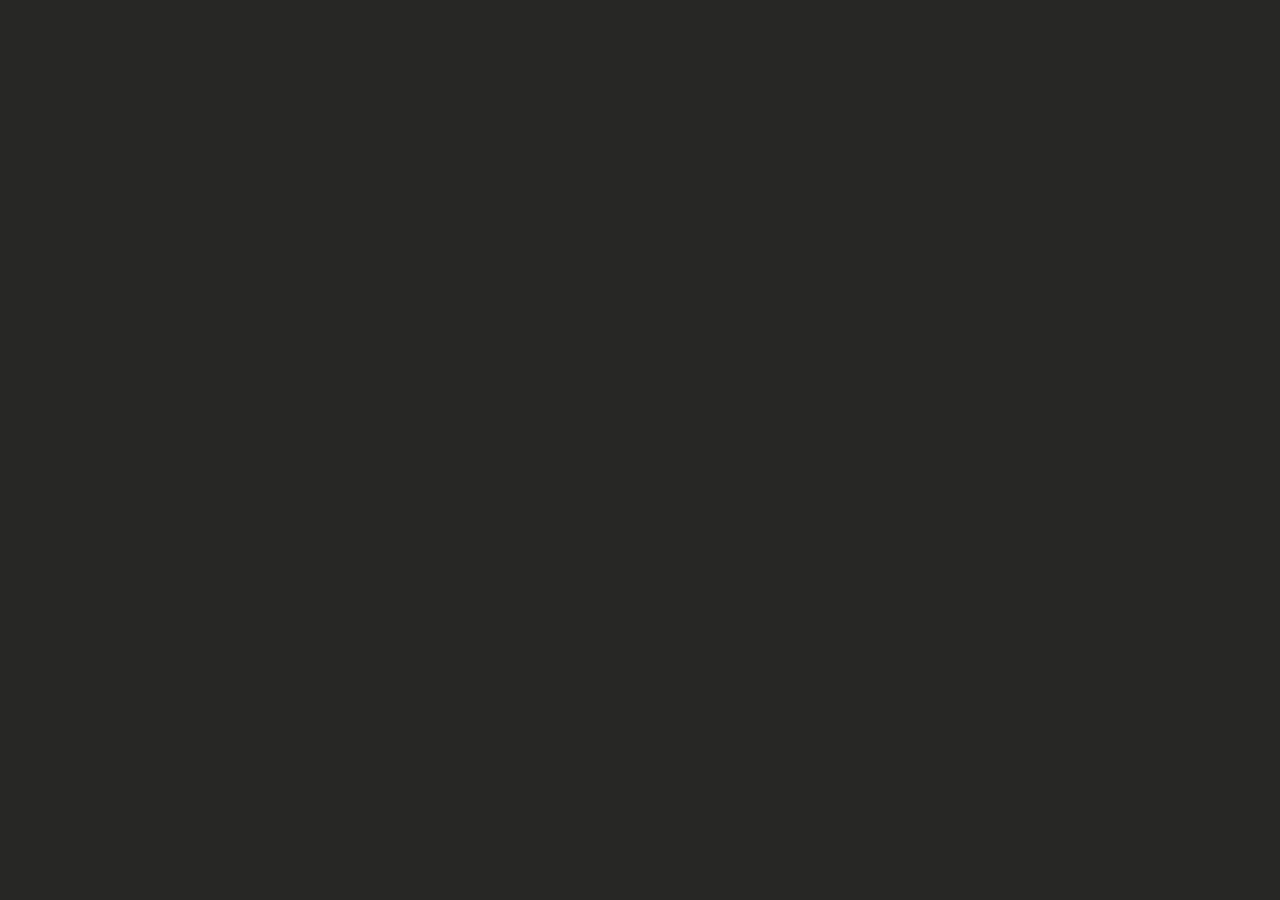
==== index.html @ db8c61b8 "Merge remote-tracking branch 'origin/master'" ====
<!DOCTYPE html>
<html class="borderbox" lang="zh-cmn-Hans">
<head>
  <meta charset="utf-8">
  <meta name="viewport" content="width=device-width,initial-scale=1,maximum-scale=1.0, user-scalable=0">
  <meta http-equiv="X-UA-Compatible" content="IE=edge,chrome=1">
  <meta name="format-detection" content="telephone=no">
  <link rel="shortcut icon" href="http://mat1.gtimg.com/www/icon/favicon2.ico">
  <script type="text/javascript">
    (function(d,c){var
      e=d.documentElement,b="orientationchange" in window?"orientationchange":"resize",a=function(){var
        f=e.clientWidth;if(!f){return}e.style.fontSize=100*(f/375)+"px"};if(!d.addEventListener){return}c.addEventListener(b,a,false);d.addEventListener("DOMContentLoaded",a,false)})(document,window);
  </script>
  <link rel="stylesheet" href="css/main.min.css">
  <title>Canvas实现逐祯动画</title>
</head>
<body>

<!-- animation/S -->
<section>

  <canvas id="canvas1" width="112" height="100" data-time="200" data-loop="true">
    <img data-src="http://mat1.gtimg.com/ent/vitaxu/2016/bigBang/img/loading2.png" width="224" height="600">
  </canvas>

  <canvas id="canvas2" width="375" height="667">
    <img src="http://mat1.gtimg.com/ent/vitaxu/starTalk/1/cover-keyframe.png" width="8250" height="1334">
  </canvas>

</section>
<!-- animation/E -->

<script src="js/frame.min.js" charset="utf-8"></script>
<script>
  window.onload = function() {
    Frame('canvas2');
  }
</script>
</body>
</html>
---- css/main.min.css ----
html{font-family:sans-serif;-ms-text-size-adjust:100%;-webkit-text-size-adjust:100%;text-rendering:optimizelegibility;overflow:hidden}html.borderbox *,html.borderbox *:before,html.borderbox *:after{-moz-box-sizing:border-box;-webkit-box-sizing:border-box;box-sizing:border-box}img{border:0;pointer-events:none}body{margin:0;font-size:16px;font-weight:normal;font-family:-apple-system-font,"Helvetica Neue","PingFang SC","Hiragino Sans GB","Microsoft YaHei",sans-serif;line-height:1.5}html,body,section{display:block;position:relative;width:100%;height:100%;background:#272725;overflow:hidden}canvas{position:absolute;left:50%;top:50%;-webkit-transform:translate(-50%,-50%);transform:translate(-50%,-50%);display:inline-block;vertical-align:baseline}
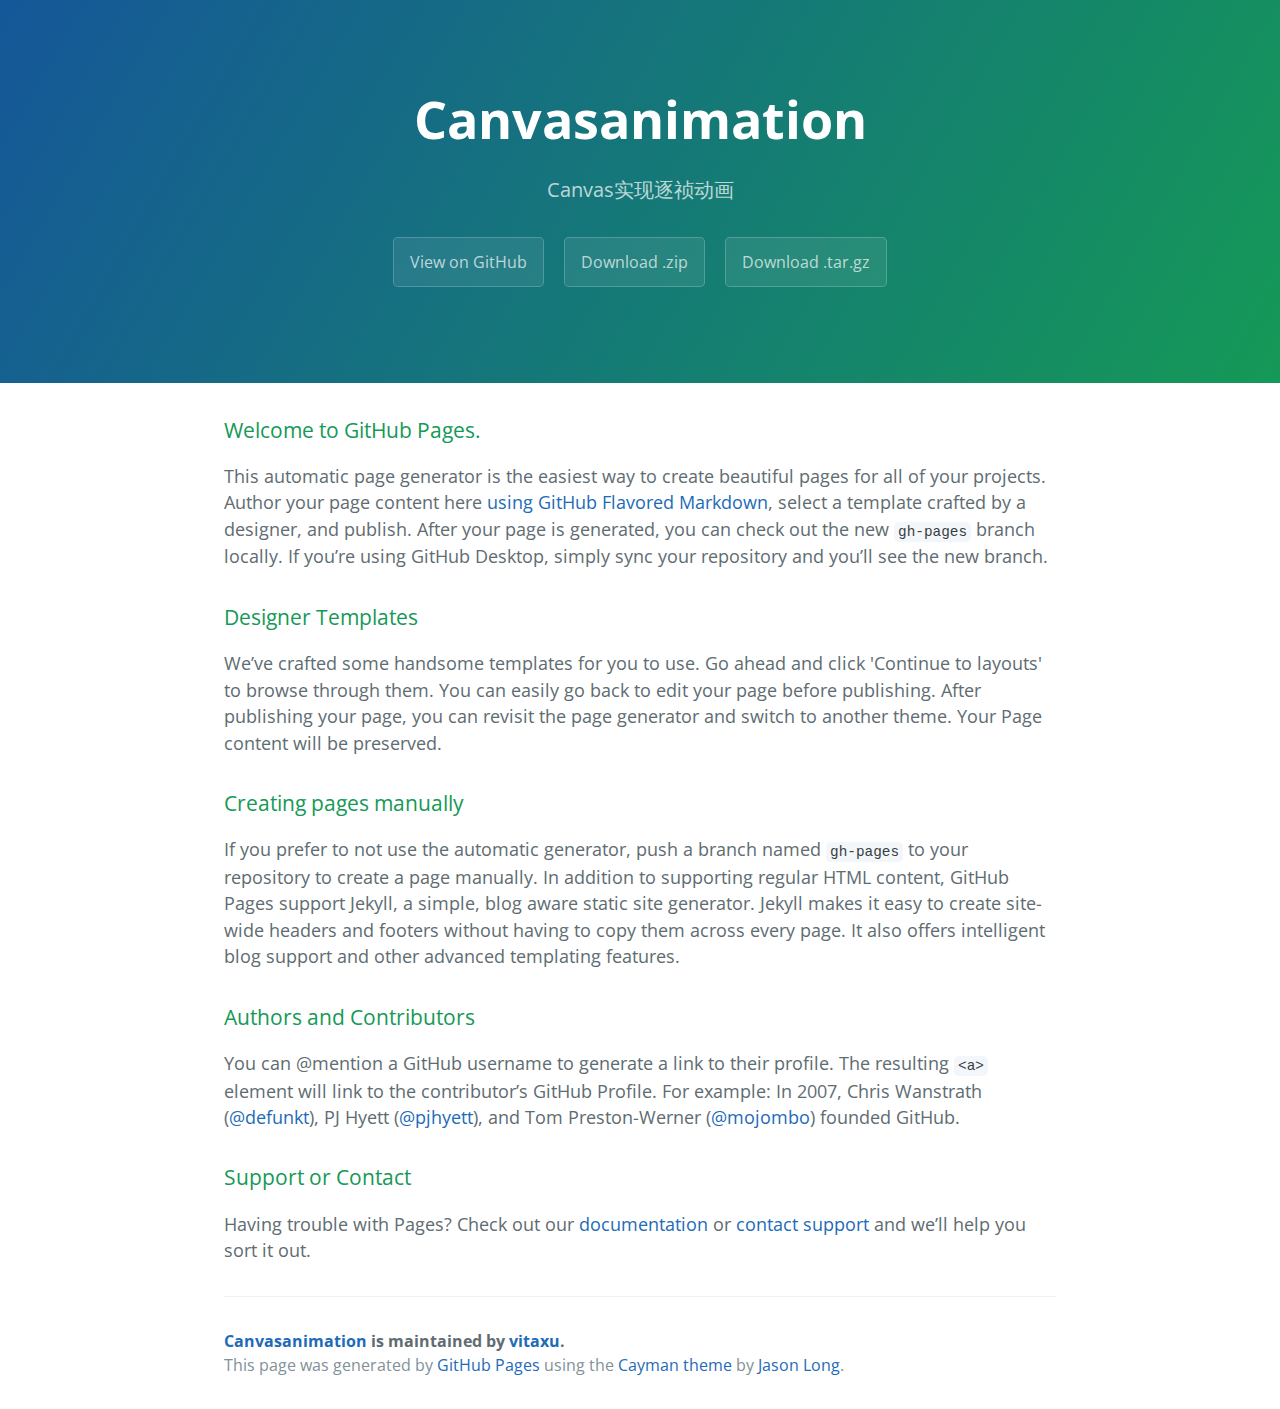
==== commit 221390c8: "Create gh-pages branch via GitHub" ====
--- a/index.html
+++ b/index.html
@@ -1,40 +1,57 @@
 <!DOCTYPE html>
-<html class="borderbox" lang="zh-cmn-Hans">
-<head>
-  <meta charset="utf-8">
-  <meta name="viewport" content="width=device-width,initial-scale=1,maximum-scale=1.0, user-scalable=0">
-  <meta http-equiv="X-UA-Compatible" content="IE=edge,chrome=1">
-  <meta name="format-detection" content="telephone=no">
-  <link rel="shortcut icon" href="http://mat1.gtimg.com/www/icon/favicon2.ico">
-  <script type="text/javascript">
-    (function(d,c){var
-      e=d.documentElement,b="orientationchange" in window?"orientationchange":"resize",a=function(){var
-        f=e.clientWidth;if(!f){return}e.style.fontSize=100*(f/375)+"px"};if(!d.addEventListener){return}c.addEventListener(b,a,false);d.addEventListener("DOMContentLoaded",a,false)})(document,window);
-  </script>
-  <link rel="stylesheet" href="css/main.min.css">
-  <title>Canvas实现逐祯动画</title>
-</head>
-<body>
+<html lang="en-us">
+  <head>
+    <meta charset="UTF-8">
+    <title>Canvasanimation by vitaxu</title>
+    <meta name="viewport" content="width=device-width, initial-scale=1">
+    <link rel="stylesheet" type="text/css" href="stylesheets/normalize.css" media="screen">
+    <link href='https://fonts.googleapis.com/css?family=Open+Sans:400,700' rel='stylesheet' type='text/css'>
+    <link rel="stylesheet" type="text/css" href="stylesheets/stylesheet.css" media="screen">
+    <link rel="stylesheet" type="text/css" href="stylesheets/github-light.css" media="screen">
+  </head>
+  <body>
+    <section class="page-header">
+      <h1 class="project-name">Canvasanimation</h1>
+      <h2 class="project-tagline">Canvas实现逐祯动画</h2>
+      <a href="https://github.com/vitaxu/CanvasAnimation" class="btn">View on GitHub</a>
+      <a href="https://github.com/vitaxu/CanvasAnimation/zipball/master" class="btn">Download .zip</a>
+      <a href="https://github.com/vitaxu/CanvasAnimation/tarball/master" class="btn">Download .tar.gz</a>
+    </section>
 
-<!-- animation/S -->
-<section>
+    <section class="main-content">
+      <h3>
+<a id="welcome-to-github-pages" class="anchor" href="#welcome-to-github-pages" aria-hidden="true"><span aria-hidden="true" class="octicon octicon-link"></span></a>Welcome to GitHub Pages.</h3>
 
-  <canvas id="canvas1" width="112" height="100" data-time="200" data-loop="true">
-    <img data-src="http://mat1.gtimg.com/ent/vitaxu/2016/bigBang/img/loading2.png" width="224" height="600">
-  </canvas>
+<p>This automatic page generator is the easiest way to create beautiful pages for all of your projects. Author your page content here <a href="https://guides.github.com/features/mastering-markdown/">using GitHub Flavored Markdown</a>, select a template crafted by a designer, and publish. After your page is generated, you can check out the new <code>gh-pages</code> branch locally. If you’re using GitHub Desktop, simply sync your repository and you’ll see the new branch.</p>
 
-  <canvas id="canvas2" width="375" height="667">
-    <img src="http://mat1.gtimg.com/ent/vitaxu/starTalk/1/cover-keyframe.png" width="8250" height="1334">
-  </canvas>
+<h3>
+<a id="designer-templates" class="anchor" href="#designer-templates" aria-hidden="true"><span aria-hidden="true" class="octicon octicon-link"></span></a>Designer Templates</h3>
 
-</section>
-<!-- animation/E -->
+<p>We’ve crafted some handsome templates for you to use. Go ahead and click 'Continue to layouts' to browse through them. You can easily go back to edit your page before publishing. After publishing your page, you can revisit the page generator and switch to another theme. Your Page content will be preserved.</p>
 
-<script src="js/frame.min.js" charset="utf-8"></script>
-<script>
-  window.onload = function() {
-    Frame('canvas2');
-  }
-</script>
-</body>
-</html>+<h3>
+<a id="creating-pages-manually" class="anchor" href="#creating-pages-manually" aria-hidden="true"><span aria-hidden="true" class="octicon octicon-link"></span></a>Creating pages manually</h3>
+
+<p>If you prefer to not use the automatic generator, push a branch named <code>gh-pages</code> to your repository to create a page manually. In addition to supporting regular HTML content, GitHub Pages support Jekyll, a simple, blog aware static site generator. Jekyll makes it easy to create site-wide headers and footers without having to copy them across every page. It also offers intelligent blog support and other advanced templating features.</p>
+
+<h3>
+<a id="authors-and-contributors" class="anchor" href="#authors-and-contributors" aria-hidden="true"><span aria-hidden="true" class="octicon octicon-link"></span></a>Authors and Contributors</h3>
+
+<p>You can @mention a GitHub username to generate a link to their profile. The resulting <code>&lt;a&gt;</code> element will link to the contributor’s GitHub Profile. For example: In 2007, Chris Wanstrath (<a href="https://github.com/defunkt" class="user-mention">@defunkt</a>), PJ Hyett (<a href="https://github.com/pjhyett" class="user-mention">@pjhyett</a>), and Tom Preston-Werner (<a href="https://github.com/mojombo" class="user-mention">@mojombo</a>) founded GitHub.</p>
+
+<h3>
+<a id="support-or-contact" class="anchor" href="#support-or-contact" aria-hidden="true"><span aria-hidden="true" class="octicon octicon-link"></span></a>Support or Contact</h3>
+
+<p>Having trouble with Pages? Check out our <a href="https://help.github.com/pages">documentation</a> or <a href="https://github.com/contact">contact support</a> and we’ll help you sort it out.</p>
+
+      <footer class="site-footer">
+        <span class="site-footer-owner"><a href="https://github.com/vitaxu/CanvasAnimation">Canvasanimation</a> is maintained by <a href="https://github.com/vitaxu">vitaxu</a>.</span>
+
+        <span class="site-footer-credits">This page was generated by <a href="https://pages.github.com">GitHub Pages</a> using the <a href="https://github.com/jasonlong/cayman-theme">Cayman theme</a> by <a href="https://twitter.com/jasonlong">Jason Long</a>.</span>
+      </footer>
+
+    </section>
+
+  
+  </body>
+</html>
--- a/stylesheets/stylesheet.css
+++ b/stylesheets/stylesheet.css
@@ -0,0 +1,245 @@
+* {
+  box-sizing: border-box; }
+
+body {
+  padding: 0;
+  margin: 0;
+  font-family: "Open Sans", "Helvetica Neue", Helvetica, Arial, sans-serif;
+  font-size: 16px;
+  line-height: 1.5;
+  color: #606c71; }
+
+a {
+  color: #1e6bb8;
+  text-decoration: none; }
+  a:hover {
+    text-decoration: underline; }
+
+.btn {
+  display: inline-block;
+  margin-bottom: 1rem;
+  color: rgba(255, 255, 255, 0.7);
+  background-color: rgba(255, 255, 255, 0.08);
+  border-color: rgba(255, 255, 255, 0.2);
+  border-style: solid;
+  border-width: 1px;
+  border-radius: 0.3rem;
+  transition: color 0.2s, background-color 0.2s, border-color 0.2s; }
+  .btn + .btn {
+    margin-left: 1rem; }
+
+.btn:hover {
+  color: rgba(255, 255, 255, 0.8);
+  text-decoration: none;
+  background-color: rgba(255, 255, 255, 0.2);
+  border-color: rgba(255, 255, 255, 0.3); }
+
+@media screen and (min-width: 64em) {
+  .btn {
+    padding: 0.75rem 1rem; } }
+
+@media screen and (min-width: 42em) and (max-width: 64em) {
+  .btn {
+    padding: 0.6rem 0.9rem;
+    font-size: 0.9rem; } }
+
+@media screen and (max-width: 42em) {
+  .btn {
+    display: block;
+    width: 100%;
+    padding: 0.75rem;
+    font-size: 0.9rem; }
+    .btn + .btn {
+      margin-top: 1rem;
+      margin-left: 0; } }
+
+.page-header {
+  color: #fff;
+  text-align: center;
+  background-color: #159957;
+  background-image: linear-gradient(120deg, #155799, #159957); }
+
+@media screen and (min-width: 64em) {
+  .page-header {
+    padding: 5rem 6rem; } }
+
+@media screen and (min-width: 42em) and (max-width: 64em) {
+  .page-header {
+    padding: 3rem 4rem; } }
+
+@media screen and (max-width: 42em) {
+  .page-header {
+    padding: 2rem 1rem; } }
+
+.project-name {
+  margin-top: 0;
+  margin-bottom: 0.1rem; }
+
+@media screen and (min-width: 64em) {
+  .project-name {
+    font-size: 3.25rem; } }
+
+@media screen and (min-width: 42em) and (max-width: 64em) {
+  .project-name {
+    font-size: 2.25rem; } }
+
+@media screen and (max-width: 42em) {
+  .project-name {
+    font-size: 1.75rem; } }
+
+.project-tagline {
+  margin-bottom: 2rem;
+  font-weight: normal;
+  opacity: 0.7; }
+
+@media screen and (min-width: 64em) {
+  .project-tagline {
+    font-size: 1.25rem; } }
+
+@media screen and (min-width: 42em) and (max-width: 64em) {
+  .project-tagline {
+    font-size: 1.15rem; } }
+
+@media screen and (max-width: 42em) {
+  .project-tagline {
+    font-size: 1rem; } }
+
+.main-content :first-child {
+  margin-top: 0; }
+.main-content img {
+  max-width: 100%; }
+.main-content h1, .main-content h2, .main-content h3, .main-content h4, .main-content h5, .main-content h6 {
+  margin-top: 2rem;
+  margin-bottom: 1rem;
+  font-weight: normal;
+  color: #159957; }
+.main-content p {
+  margin-bottom: 1em; }
+.main-content code {
+  padding: 2px 4px;
+  font-family: Consolas, "Liberation Mono", Menlo, Courier, monospace;
+  font-size: 0.9rem;
+  color: #383e41;
+  background-color: #f3f6fa;
+  border-radius: 0.3rem; }
+.main-content pre {
+  padding: 0.8rem;
+  margin-top: 0;
+  margin-bottom: 1rem;
+  font: 1rem Consolas, "Liberation Mono", Menlo, Courier, monospace;
+  color: #567482;
+  word-wrap: normal;
+  background-color: #f3f6fa;
+  border: solid 1px #dce6f0;
+  border-radius: 0.3rem; }
+  .main-content pre > code {
+    padding: 0;
+    margin: 0;
+    font-size: 0.9rem;
+    color: #567482;
+    word-break: normal;
+    white-space: pre;
+    background: transparent;
+    border: 0; }
+.main-content .highlight {
+  margin-bottom: 1rem; }
+  .main-content .highlight pre {
+    margin-bottom: 0;
+    word-break: normal; }
+.main-content .highlight pre, .main-content pre {
+  padding: 0.8rem;
+  overflow: auto;
+  font-size: 0.9rem;
+  line-height: 1.45;
+  border-radius: 0.3rem; }
+.main-content pre code, .main-content pre tt {
+  display: inline;
+  max-width: initial;
+  padding: 0;
+  margin: 0;
+  overflow: initial;
+  line-height: inherit;
+  word-wrap: normal;
+  background-color: transparent;
+  border: 0; }
+  .main-content pre code:before, .main-content pre code:after, .main-content pre tt:before, .main-content pre tt:after {
+    content: normal; }
+.main-content ul, .main-content ol {
+  margin-top: 0; }
+.main-content blockquote {
+  padding: 0 1rem;
+  margin-left: 0;
+  color: #819198;
+  border-left: 0.3rem solid #dce6f0; }
+  .main-content blockquote > :first-child {
+    margin-top: 0; }
+  .main-content blockquote > :last-child {
+    margin-bottom: 0; }
+.main-content table {
+  display: block;
+  width: 100%;
+  overflow: auto;
+  word-break: normal;
+  word-break: keep-all; }
+  .main-content table th {
+    font-weight: bold; }
+  .main-content table th, .main-content table td {
+    padding: 0.5rem 1rem;
+    border: 1px solid #e9ebec; }
+.main-content dl {
+  padding: 0; }
+  .main-content dl dt {
+    padding: 0;
+    margin-top: 1rem;
+    font-size: 1rem;
+    font-weight: bold; }
+  .main-content dl dd {
+    padding: 0;
+    margin-bottom: 1rem; }
+.main-content hr {
+  height: 2px;
+  padding: 0;
+  margin: 1rem 0;
+  background-color: #eff0f1;
+  border: 0; }
+
+@media screen and (min-width: 64em) {
+  .main-content {
+    max-width: 64rem;
+    padding: 2rem 6rem;
+    margin: 0 auto;
+    font-size: 1.1rem; } }
+
+@media screen and (min-width: 42em) and (max-width: 64em) {
+  .main-content {
+    padding: 2rem 4rem;
+    font-size: 1.1rem; } }
+
+@media screen and (max-width: 42em) {
+  .main-content {
+    padding: 2rem 1rem;
+    font-size: 1rem; } }
+
+.site-footer {
+  padding-top: 2rem;
+  margin-top: 2rem;
+  border-top: solid 1px #eff0f1; }
+
+.site-footer-owner {
+  display: block;
+  font-weight: bold; }
+
+.site-footer-credits {
+  color: #819198; }
+
+@media screen and (min-width: 64em) {
+  .site-footer {
+    font-size: 1rem; } }
+
+@media screen and (min-width: 42em) and (max-width: 64em) {
+  .site-footer {
+    font-size: 1rem; } }
+
+@media screen and (max-width: 42em) {
+  .site-footer {
+    font-size: 0.9rem; } }
--- a/stylesheets/github-light.css
+++ b/stylesheets/github-light.css
@@ -0,0 +1,124 @@
+/*
+The MIT License (MIT)
+
+Copyright (c) 2016 GitHub, Inc.
+
+Permission is hereby granted, free of charge, to any person obtaining a copy
+of this software and associated documentation files (the "Software"), to deal
+in the Software without restriction, including without limitation the rights
+to use, copy, modify, merge, publish, distribute, sublicense, and/or sell
+copies of the Software, and to permit persons to whom the Software is
+furnished to do so, subject to the following conditions:
+
+The above copyright notice and this permission notice shall be included in all
+copies or substantial portions of the Software.
+
+THE SOFTWARE IS PROVIDED "AS IS", WITHOUT WARRANTY OF ANY KIND, EXPRESS OR
+IMPLIED, INCLUDING BUT NOT LIMITED TO THE WARRANTIES OF MERCHANTABILITY,
+FITNESS FOR A PARTICULAR PURPOSE AND NONINFRINGEMENT. IN NO EVENT SHALL THE
+AUTHORS OR COPYRIGHT HOLDERS BE LIABLE FOR ANY CLAIM, DAMAGES OR OTHER
+LIABILITY, WHETHER IN AN ACTION OF CONTRACT, TORT OR OTHERWISE, ARISING FROM,
+OUT OF OR IN CONNECTION WITH THE SOFTWARE OR THE USE OR OTHER DEALINGS IN THE
+SOFTWARE.
+
+*/
+
+.pl-c /* comment */ {
+  color: #969896;
+}
+
+.pl-c1 /* constant, variable.other.constant, support, meta.property-name, support.constant, support.variable, meta.module-reference, markup.raw, meta.diff.header */,
+.pl-s .pl-v /* string variable */ {
+  color: #0086b3;
+}
+
+.pl-e /* entity */,
+.pl-en /* entity.name */ {
+  color: #795da3;
+}
+
+.pl-smi /* variable.parameter.function, storage.modifier.package, storage.modifier.import, storage.type.java, variable.other */,
+.pl-s .pl-s1 /* string source */ {
+  color: #333;
+}
+
+.pl-ent /* entity.name.tag */ {
+  color: #63a35c;
+}
+
+.pl-k /* keyword, storage, storage.type */ {
+  color: #a71d5d;
+}
+
+.pl-s /* string */,
+.pl-pds /* punctuation.definition.string, string.regexp.character-class */,
+.pl-s .pl-pse .pl-s1 /* string punctuation.section.embedded source */,
+.pl-sr /* string.regexp */,
+.pl-sr .pl-cce /* string.regexp constant.character.escape */,
+.pl-sr .pl-sre /* string.regexp source.ruby.embedded */,
+.pl-sr .pl-sra /* string.regexp string.regexp.arbitrary-repitition */ {
+  color: #183691;
+}
+
+.pl-v /* variable */ {
+  color: #ed6a43;
+}
+
+.pl-id /* invalid.deprecated */ {
+  color: #b52a1d;
+}
+
+.pl-ii /* invalid.illegal */ {
+  color: #f8f8f8;
+  background-color: #b52a1d;
+}
+
+.pl-sr .pl-cce /* string.regexp constant.character.escape */ {
+  font-weight: bold;
+  color: #63a35c;
+}
+
+.pl-ml /* markup.list */ {
+  color: #693a17;
+}
+
+.pl-mh /* markup.heading */,
+.pl-mh .pl-en /* markup.heading entity.name */,
+.pl-ms /* meta.separator */ {
+  font-weight: bold;
+  color: #1d3e81;
+}
+
+.pl-mq /* markup.quote */ {
+  color: #008080;
+}
+
+.pl-mi /* markup.italic */ {
+  font-style: italic;
+  color: #333;
+}
+
+.pl-mb /* markup.bold */ {
+  font-weight: bold;
+  color: #333;
+}
+
+.pl-md /* markup.deleted, meta.diff.header.from-file */ {
+  color: #bd2c00;
+  background-color: #ffecec;
+}
+
+.pl-mi1 /* markup.inserted, meta.diff.header.to-file */ {
+  color: #55a532;
+  background-color: #eaffea;
+}
+
+.pl-mdr /* meta.diff.range */ {
+  font-weight: bold;
+  color: #795da3;
+}
+
+.pl-mo /* meta.output */ {
+  color: #1d3e81;
+}
+
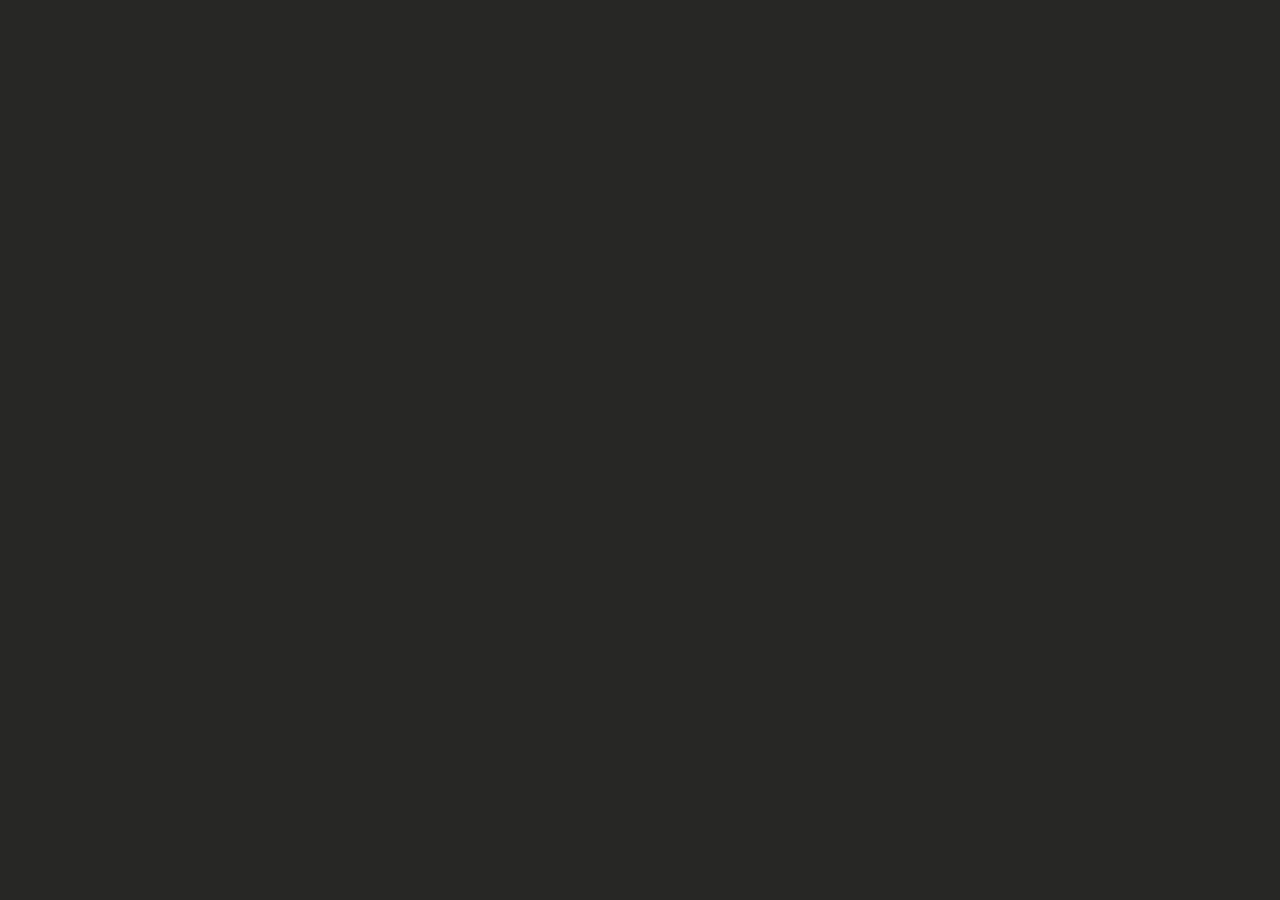
==== commit 97dce4ad: "Add files via upload" ====
--- a/index.html
+++ b/index.html
@@ -1,57 +1,40 @@
 <!DOCTYPE html>
-<html lang="en-us">
-  <head>
-    <meta charset="UTF-8">
-    <title>Canvasanimation by vitaxu</title>
-    <meta name="viewport" content="width=device-width, initial-scale=1">
-    <link rel="stylesheet" type="text/css" href="stylesheets/normalize.css" media="screen">
-    <link href='https://fonts.googleapis.com/css?family=Open+Sans:400,700' rel='stylesheet' type='text/css'>
-    <link rel="stylesheet" type="text/css" href="stylesheets/stylesheet.css" media="screen">
-    <link rel="stylesheet" type="text/css" href="stylesheets/github-light.css" media="screen">
-  </head>
-  <body>
-    <section class="page-header">
-      <h1 class="project-name">Canvasanimation</h1>
-      <h2 class="project-tagline">Canvas实现逐祯动画</h2>
-      <a href="https://github.com/vitaxu/CanvasAnimation" class="btn">View on GitHub</a>
-      <a href="https://github.com/vitaxu/CanvasAnimation/zipball/master" class="btn">Download .zip</a>
-      <a href="https://github.com/vitaxu/CanvasAnimation/tarball/master" class="btn">Download .tar.gz</a>
-    </section>
+<html class="borderbox" lang="zh-cmn-Hans">
+<head>
+  <meta charset="utf-8">
+  <meta name="viewport" content="width=device-width,initial-scale=1,maximum-scale=1.0, user-scalable=0">
+  <meta http-equiv="X-UA-Compatible" content="IE=edge,chrome=1">
+  <meta name="format-detection" content="telephone=no">
+  <link rel="shortcut icon" href="http://mat1.gtimg.com/www/icon/favicon2.ico">
+  <script type="text/javascript">
+    (function(d,c){var
+      e=d.documentElement,b="orientationchange" in window?"orientationchange":"resize",a=function(){var
+        f=e.clientWidth;if(!f){return}e.style.fontSize=100*(f/375)+"px"};if(!d.addEventListener){return}c.addEventListener(b,a,false);d.addEventListener("DOMContentLoaded",a,false)})(document,window);
+  </script>
+  <link rel="stylesheet" href="css/main.min.css">
+  <title>Canvas实现逐祯动画</title>
+</head>
+<body>
 
-    <section class="main-content">
-      <h3>
-<a id="welcome-to-github-pages" class="anchor" href="#welcome-to-github-pages" aria-hidden="true"><span aria-hidden="true" class="octicon octicon-link"></span></a>Welcome to GitHub Pages.</h3>
+<!-- animation/S -->
+<section>
 
-<p>This automatic page generator is the easiest way to create beautiful pages for all of your projects. Author your page content here <a href="https://guides.github.com/features/mastering-markdown/">using GitHub Flavored Markdown</a>, select a template crafted by a designer, and publish. After your page is generated, you can check out the new <code>gh-pages</code> branch locally. If you’re using GitHub Desktop, simply sync your repository and you’ll see the new branch.</p>
+  <canvas id="canvas1" width="112" height="100" data-time="200" data-loop="true">
+    <img src="http://mat1.gtimg.com/ent/vitaxu/2016/bigBang/img/loading2.png" width="224" height="600">
+  </canvas>
 
-<h3>
-<a id="designer-templates" class="anchor" href="#designer-templates" aria-hidden="true"><span aria-hidden="true" class="octicon octicon-link"></span></a>Designer Templates</h3>
+  <canvas id="canvas2" width="375" height="667">
+    <img src="http://mat1.gtimg.com/ent/vitaxu/starTalk/1/cover-keyframe.png" width="8250" height="1334">
+  </canvas>
 
-<p>We’ve crafted some handsome templates for you to use. Go ahead and click 'Continue to layouts' to browse through them. You can easily go back to edit your page before publishing. After publishing your page, you can revisit the page generator and switch to another theme. Your Page content will be preserved.</p>
+</section>
+<!-- animation/E -->
 
-<h3>
-<a id="creating-pages-manually" class="anchor" href="#creating-pages-manually" aria-hidden="true"><span aria-hidden="true" class="octicon octicon-link"></span></a>Creating pages manually</h3>
-
-<p>If you prefer to not use the automatic generator, push a branch named <code>gh-pages</code> to your repository to create a page manually. In addition to supporting regular HTML content, GitHub Pages support Jekyll, a simple, blog aware static site generator. Jekyll makes it easy to create site-wide headers and footers without having to copy them across every page. It also offers intelligent blog support and other advanced templating features.</p>
-
-<h3>
-<a id="authors-and-contributors" class="anchor" href="#authors-and-contributors" aria-hidden="true"><span aria-hidden="true" class="octicon octicon-link"></span></a>Authors and Contributors</h3>
-
-<p>You can @mention a GitHub username to generate a link to their profile. The resulting <code>&lt;a&gt;</code> element will link to the contributor’s GitHub Profile. For example: In 2007, Chris Wanstrath (<a href="https://github.com/defunkt" class="user-mention">@defunkt</a>), PJ Hyett (<a href="https://github.com/pjhyett" class="user-mention">@pjhyett</a>), and Tom Preston-Werner (<a href="https://github.com/mojombo" class="user-mention">@mojombo</a>) founded GitHub.</p>
-
-<h3>
-<a id="support-or-contact" class="anchor" href="#support-or-contact" aria-hidden="true"><span aria-hidden="true" class="octicon octicon-link"></span></a>Support or Contact</h3>
-
-<p>Having trouble with Pages? Check out our <a href="https://help.github.com/pages">documentation</a> or <a href="https://github.com/contact">contact support</a> and we’ll help you sort it out.</p>
-
-      <footer class="site-footer">
-        <span class="site-footer-owner"><a href="https://github.com/vitaxu/CanvasAnimation">Canvasanimation</a> is maintained by <a href="https://github.com/vitaxu">vitaxu</a>.</span>
-
-        <span class="site-footer-credits">This page was generated by <a href="https://pages.github.com">GitHub Pages</a> using the <a href="https://github.com/jasonlong/cayman-theme">Cayman theme</a> by <a href="https://twitter.com/jasonlong">Jason Long</a>.</span>
-      </footer>
-
-    </section>
-
-  
-  </body>
-</html>
+<script src="js/frame.min.js" charset="utf-8"></script>
+<script>
+  window.onload = function() {
+    Frame('canvas2');
+  }
+</script>
+</body>
+</html>--- a/css/main.min.css
+++ b/css/main.min.css
@@ -0,0 +1 @@
+html{font-family:sans-serif;-ms-text-size-adjust:100%;-webkit-text-size-adjust:100%;text-rendering:optimizelegibility;overflow:hidden}html.borderbox *,html.borderbox *:before,html.borderbox *:after{-moz-box-sizing:border-box;-webkit-box-sizing:border-box;box-sizing:border-box}img{border:0;pointer-events:none}body{margin:0;font-size:16px;font-weight:normal;font-family:-apple-system-font,"Helvetica Neue","PingFang SC","Hiragino Sans GB","Microsoft YaHei",sans-serif;line-height:1.5}html,body,section{display:block;position:relative;width:100%;height:100%;background:#272725;overflow:hidden}canvas{position:absolute;left:50%;top:50%;-webkit-transform:translate(-50%,-50%);transform:translate(-50%,-50%);display:inline-block;vertical-align:baseline}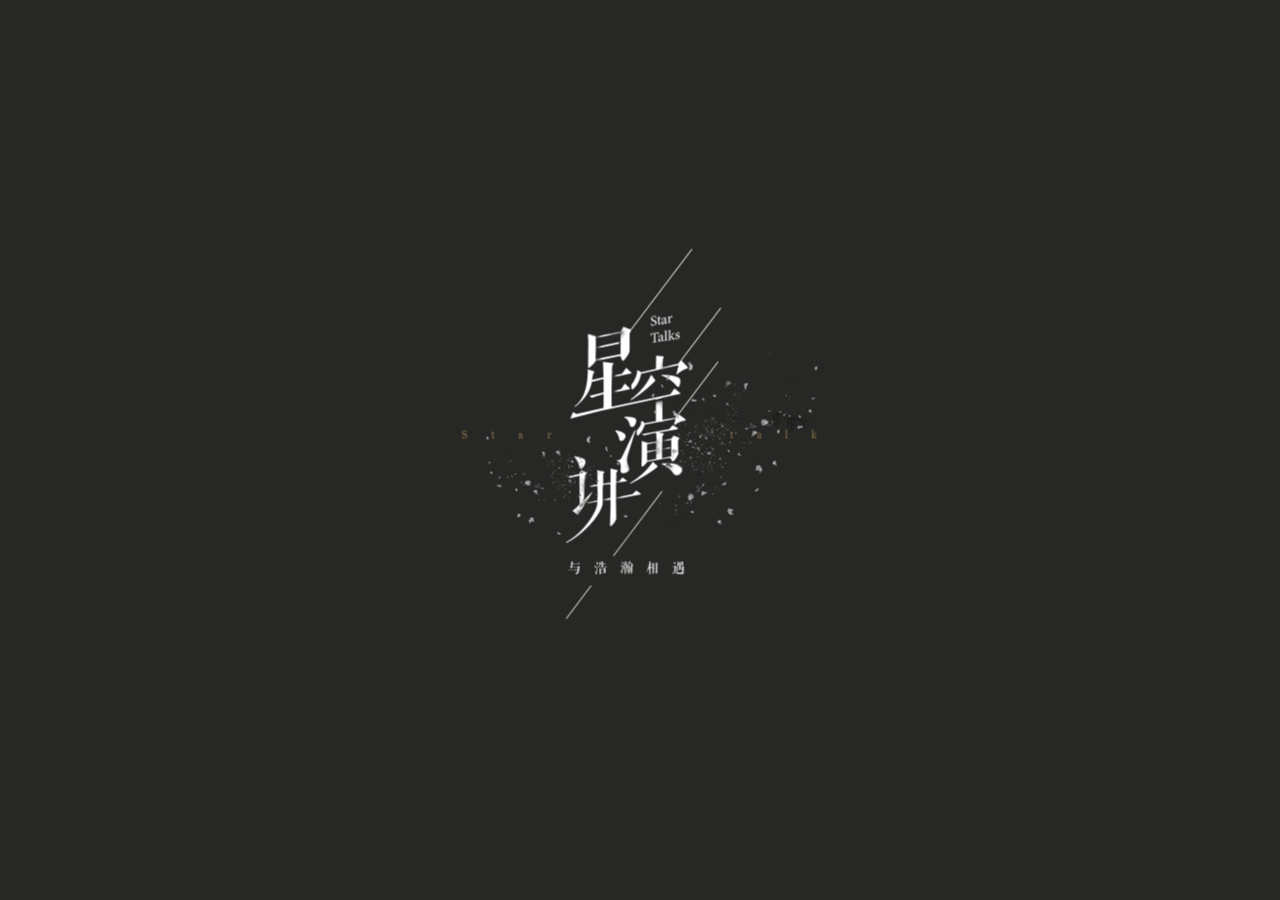
==== commit 3c91e488: "Update index.html" ====
--- a/index.html
+++ b/index.html
@@ -5,7 +5,6 @@
   <meta name="viewport" content="width=device-width,initial-scale=1,maximum-scale=1.0, user-scalable=0">
   <meta http-equiv="X-UA-Compatible" content="IE=edge,chrome=1">
   <meta name="format-detection" content="telephone=no">
-  <link rel="shortcut icon" href="http://mat1.gtimg.com/www/icon/favicon2.ico">
   <script type="text/javascript">
     (function(d,c){var
       e=d.documentElement,b="orientationchange" in window?"orientationchange":"resize",a=function(){var
@@ -20,11 +19,11 @@
 <section>
 
   <canvas id="canvas1" width="112" height="100" data-time="200" data-loop="true">
-    <img src="http://mat1.gtimg.com/ent/vitaxu/2016/bigBang/img/loading2.png" width="224" height="600">
+    <img src="img/loading.png" width="224" height="600">
   </canvas>
 
   <canvas id="canvas2" width="375" height="667">
-    <img src="http://mat1.gtimg.com/ent/vitaxu/starTalk/1/cover-keyframe.png" width="8250" height="1334">
+    <img src="img/cover-keyframe.png" width="8250" height="1334">
   </canvas>
 
 </section>
@@ -37,4 +36,4 @@
   }
 </script>
 </body>
-</html>+</html>
